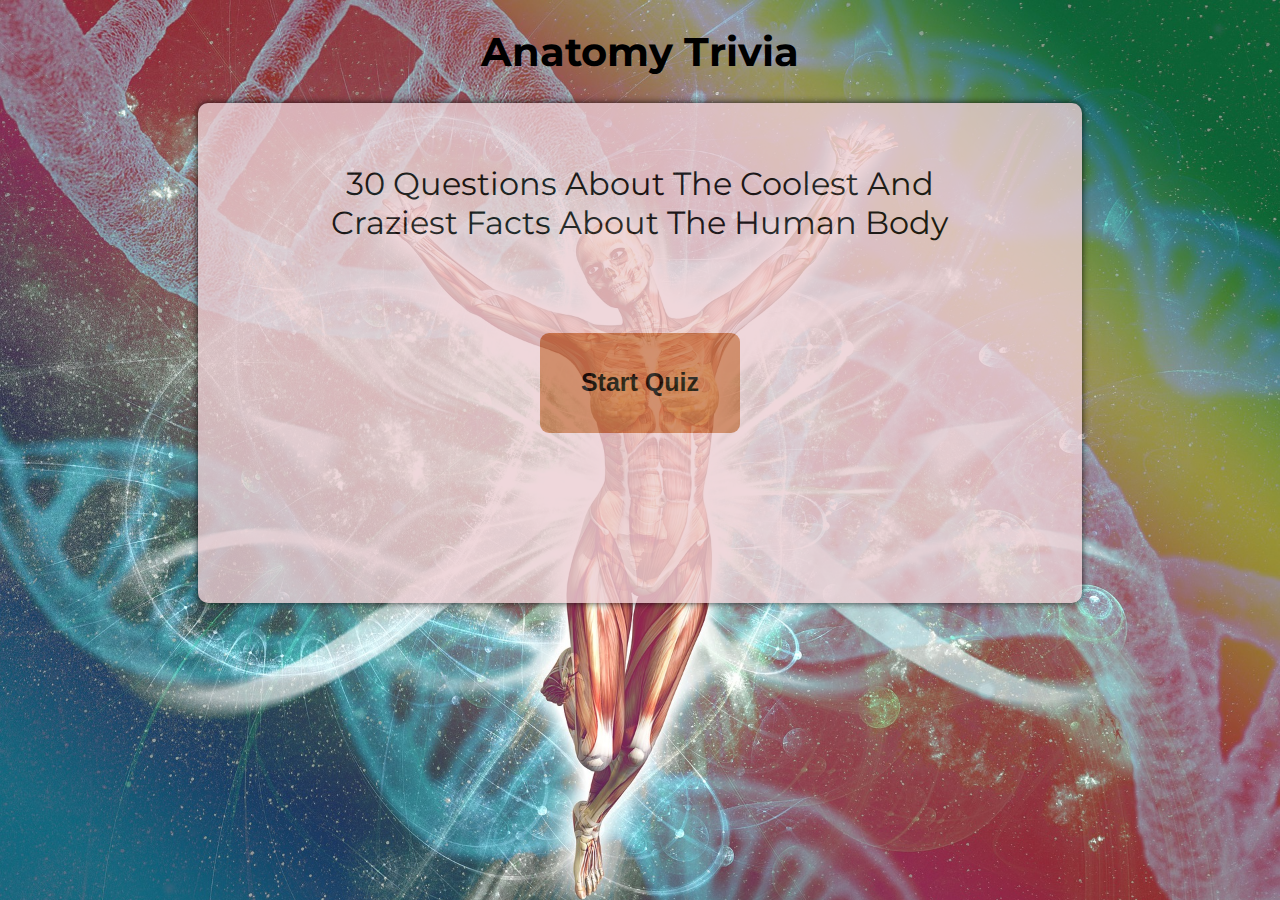
==== index.html @ 1932f3e0 "add game.html" ====
<!DOCTYPE html>
<html lang="en">

<head>
    <meta charset="UTF-8">
    <meta http-equiv="X-UA-Compatible" content="IE=edge">
    <meta name="viewport" content="width=device-width, initial-scale=1.0">
    <meta name="author" content="AngelaSandholm">
    <link rel="stylesheet" href="assets/css/style.css">
    <link rel="stylesheet" href="https://use.fontawesome.com/releases/v5.7.2/css/all.css"
        integrity="sha384-fnmOCqbTlWIlj8LyTjo7mOUStjsKC4pOpQbqyi7RrhN7udi9RwhKkMHpvLbHG9Sr" crossorigin="anonymous">
    <link href="https://fonts.googleapis.com/css?family=Raleway%7CRighteous" rel="stylesheet">

    <title>Anatomy Trivia</title>

</head>

<body>
    <section> <!--front page content with start button-->
        <h1 class="heading"> Anatomy Trivia</h1>
        

        
            <div id="game-area">
                <div id="question-box">
                    <h2 id="question"><strong>30 Questions About The Coolest And Craziest Facts About The Human Body</strong></h2>
                </div>
                <div id="answer-box">
                    <form method="get" action="/game.html">
                        <button >Start Quiz</button>
                    </form>
                </div>
            </div>
        </section>
---- assets/css/style.css ----
@import url('https://fonts.googleapis.com/css2?family=Montserrat&family=Work+Sans:wght@300&display=swap');

body {
    background-color: rgb(160, 152, 152);
    background: url('../images/human.jpg') no-repeat center top;
    background-size: cover;
    height: 50%;
    padding: 0%;
}


h1 {
    font-family: Montserrat, Work Sans, sans-serif;
    text-align: center;
    font-size: 250%;
    font-weight: 700;
}

#game-area {
    height: 500px;
    width: 70%;
    background-color: rgb(236, 206, 211);
    margin: 0 auto;
    border-radius: 10px 10px;
    box-shadow: 0 0 7px;
    opacity: 0.8;
}

#total-score {
   float: right;
}

.scores, #total-score {
    display: inline-block; 
    margin: 8px 25px;
    
}

.score-area {
    width: 80%;
    font-size: 1.6rem;
    
    
}

#correct {
    color: green;
    font-weight: bold;
}

#incorrect {
    color: red;
    font-weight: bold;
}

#question-box {
    height: 200px;
    width: 80%;
    display: flex;
    justify-content: center;
    align-items: center;
    text-align: center;
    margin: auto;
}

#question {
    font-family: Montserrat, Work Sans, sans-serif;
    font-weight: 300;
    font-size: 200%;
}

#answer-box {
    height: 100px;
    width: 100%;
    margin: 0 auto;
    text-align: center;
}

.answer-button {
    font-family: Montserrat, Work Sans, sans-serif;
    font-size: 100%;
    font-weight: 400%;
    height: 60%;
    width: 40%;
    margin: 1%;
    border: 0.5px solid rgb(143, 137, 137);
    border-radius: 10px 10px;
}

#quiz-navigation {
    font-family: Montserrat, Work Sans, sans-serif;
    text-align: center;
    margin-right: 2%;
    margin-top: 7%;
}

.btn {
    border: 10px;
    border-radius: 50%;
    height: 50px;
    font-weight: bold;
    margin: 20px;
}

form button {
    background-color:rgb(199, 117, 76);
    border: 50px;
    border-radius: 9px;
    height: 100px;
    width: 200px;
    font-weight: bold;
    margin: 30px;
    font-size: 25px;
}

form button:hover {
        background-color: rgb(199, 117, 76);
        cursor: pointer;
        box-shadow: 0.04rem 0.6rem;
    }


.btn-restart{
     background-color: rgb(233, 233, 145); 
}

.btn-next {
    background-color: rgb(225, 178, 107);
}

.btn-start {
    background-color: rgb(91, 180, 91);
}

.btn:hover{
    background-color: rgb(199, 117, 76);
    cursor: pointer;
    box-shadow: 0.04rem 0.2rem;
}

@media screen and (max-width: 668px) {
    #total-score {
        float: right;
     }
   
    .scores, #total-score {
        display: inline-block; 
        margin: 14px 20px;
        
    }
    
    .score-area {
        width: 90%;
        font-size: 1rem;
        
        
    }
    
    #question-box {
        height: 150px;
        width: 80%;
        display:flex;
        justify-content: center;
        align-items: center;
        text-align: center;
        margin: auto;
    }


    #question {
        font-family: Montserrat, Work Sans, sans-serif;
        font-weight: 300;
        font-size: 100%;
    }

    #quiz-navigation {
        font-family: Montserrat, Work Sans, sans-serif;
        text-align: center;
        margin-right: 2%;
        margin-top: 17%;
    }

    .btn {
        border: 5px;
        border-radius: 50%;
        height: 50px;
        font-weight: bold;
        margin: 10px;
    }   


    
}
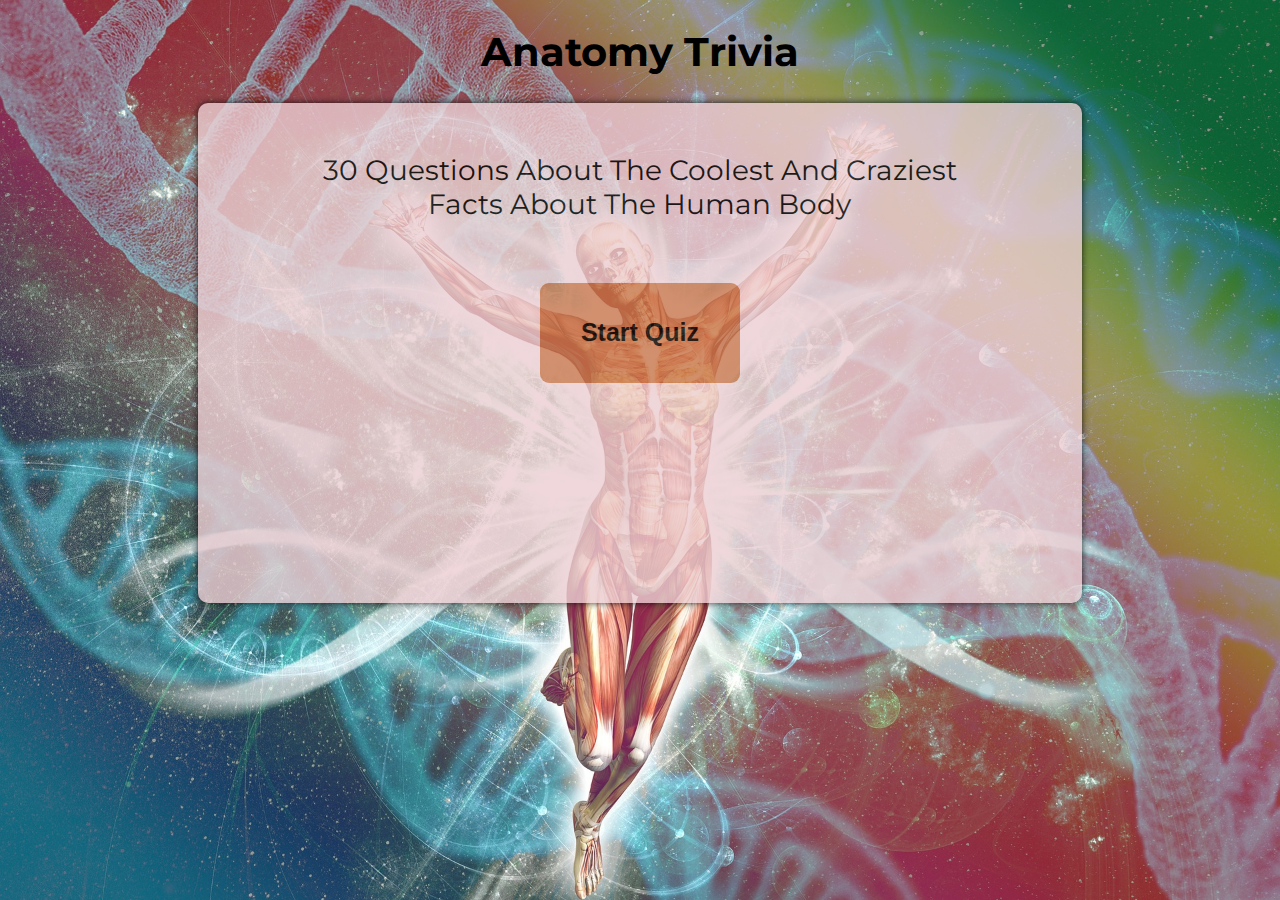
==== commit 65854ed3: "add and removed script.js" ====
--- a/index.html
+++ b/index.html
@@ -21,14 +21,14 @@
         
 
         
-            <div id="game-area">
-                <div id="question-box">
-                    <h2 id="question"><strong>30 Questions About The Coolest And Craziest Facts About The Human Body</strong></h2>
-                </div>
-                <div id="answer-box">
-                    <form method="get" action="/game.html">
-                        <button >Start Quiz</button>
-                    </form>
-                </div>
+        <div id="game-area">
+            <div id="question-box">
+                <h2 id="game-description"><strong>30 Questions About The Coolest And Craziest Facts About The Human Body</strong></h2>
+            </div>
+            <div id="start-box">
+                <form method="get" action="/game.html">
+                    <button >Start Quiz</button>
+                </form>
+            </div>
             </div>
         </section>--- a/assets/css/style.css
+++ b/assets/css/style.css
@@ -6,6 +6,21 @@
     background-size: cover;
     height: 50%;
     padding: 0%;
+}
+
+.answer-prefix {
+    font-family: Montserrat, Work Sans, sans-serif;
+    padding: 0;
+    width:100%;
+    font-weight: bold;
+}
+
+.answer-text {
+    font-family: Montserrat, Work Sans, sans-serif;
+    padding: 0px;
+    width: 80%;
+    font-weight: bold;  
+    margin-bottom: 20%;
 }
 
 
@@ -26,21 +41,18 @@
     opacity: 0.8;
 }
 
-#total-score {
+.total-score {
    float: right;
 }
 
-.scores, #total-score {
+.scores, .total-score{
     display: inline-block; 
-    margin: 8px 25px;
-    
+    margin: 8px 25px; 
 }
 
 .score-area {
     width: 80%;
-    font-size: 1.6rem;
-    
-    
+    font-size: 1.6rem;  
 }
 
 #correct {
@@ -54,9 +66,8 @@
 }
 
 #question-box {
-    height: 200px;
+    height: 100px;
     width: 80%;
-    display: flex;
     justify-content: center;
     align-items: center;
     text-align: center;
@@ -66,25 +77,56 @@
 #question {
     font-family: Montserrat, Work Sans, sans-serif;
     font-weight: 300;
-    font-size: 200%;
+    font-size: 175%;
 }
 
 #answer-box {
-    height: 100px;
+    height: 110px;
     width: 100%;
-    margin: 0 auto;
-    text-align: center;
+    margin-bottom: 0px;
+    text-align: center;
+}
+
+#start-box {
+    height: 110px;
+    width: 100%;
+    margin-top: 50px;
+    text-align: center;
+}
+
+#game-description {
+    font-family: Montserrat, Work Sans, sans-serif;
+    font-weight: 300;
+    font-size: 175%;
+    padding-top: 50px;
+    
 }
 
 .answer-button {
     font-family: Montserrat, Work Sans, sans-serif;
     font-size: 100%;
     font-weight: 400%;
-    height: 60%;
+    height: 80%;
     width: 40%;
-    margin: 1%;
+    margin: 0.5%;
     border: 0.5px solid rgb(143, 137, 137);
     border-radius: 10px 10px;
+    
+    
+}
+
+
+.answer-button:hover {
+    cursor: pointer;
+    box-shadow: 0 0.4rem 0.4rem;
+}
+ 
+.correct {
+    background: linear-gradient(32deg, green);
+}
+
+.incorrect {
+    background: linear-gradient(32deg, red);
 }
 
 #quiz-navigation {
@@ -99,7 +141,7 @@
     border-radius: 50%;
     height: 50px;
     font-weight: bold;
-    margin: 20px;
+    margin: 60px;
 }
 
 form button {
@@ -158,7 +200,7 @@
     
     #question-box {
         height: 150px;
-        width: 80%;
+        width: 100%;
         display:flex;
         justify-content: center;
         align-items: center;
@@ -177,7 +219,7 @@
         font-family: Montserrat, Work Sans, sans-serif;
         text-align: center;
         margin-right: 2%;
-        margin-top: 17%;
+        margin-top: 27%;
     }
 
     .btn {
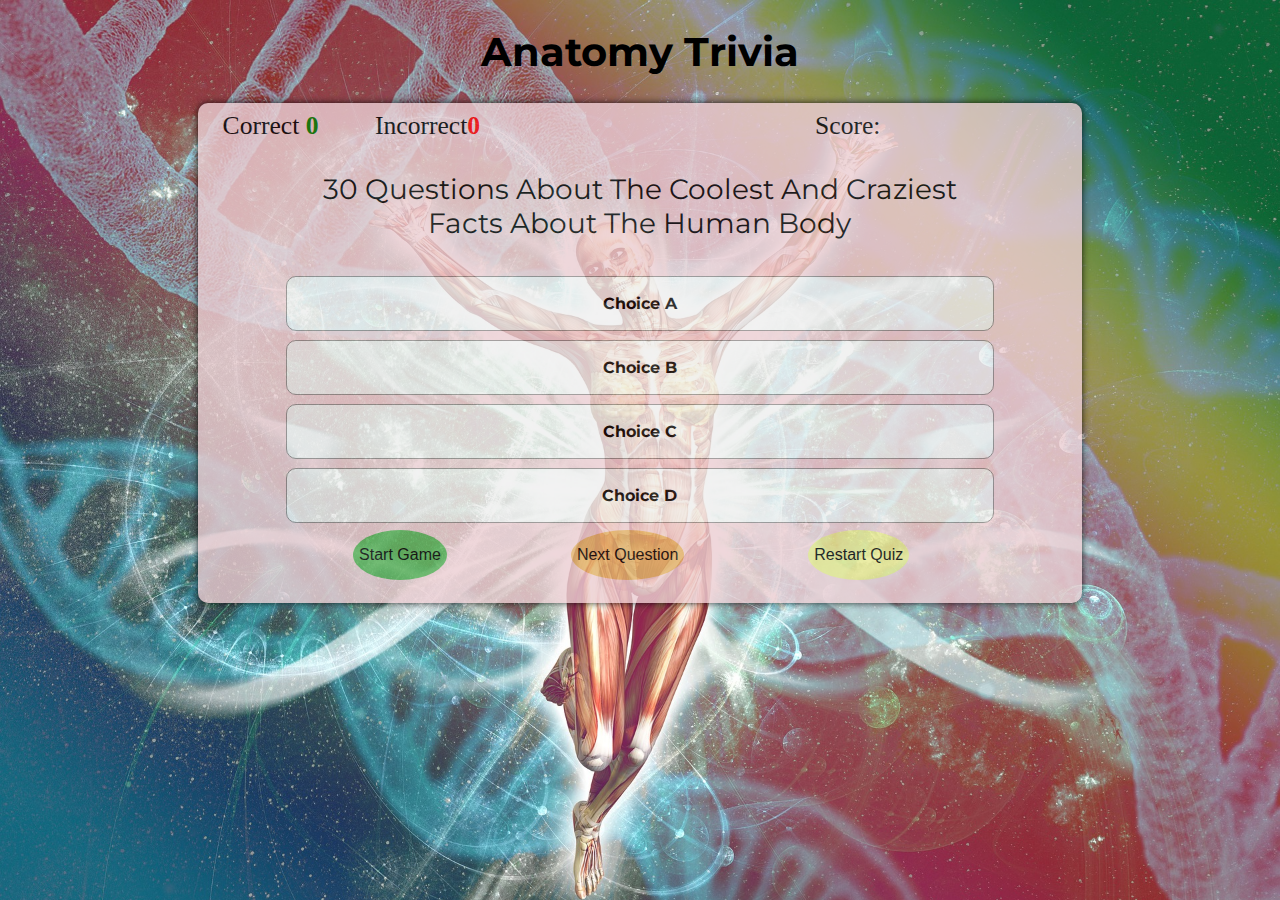
==== commit 4d1ee8d6: "add event start button" ====
--- a/index.html
+++ b/index.html
@@ -11,24 +11,57 @@
         integrity="sha384-fnmOCqbTlWIlj8LyTjo7mOUStjsKC4pOpQbqyi7RrhN7udi9RwhKkMHpvLbHG9Sr" crossorigin="anonymous">
     <link href="https://fonts.googleapis.com/css?family=Raleway%7CRighteous" rel="stylesheet">
 
-    <title>Anatomy Trivia</title>
+    <title>Quiz Page</title>
 
 </head>
 
 <body>
-    <section> <!--front page content with start button-->
+    <section>
         <h1 class="heading"> Anatomy Trivia</h1>
         
+        <div id="game-area"><!-- the outer frame around the quiz-->
+            
+            <!--score tracker-->
+       
+            <div class="score-area">
+                <p class="scores">Correct <span id="correct">0</span></p>
+                <p class="scores">Incorrect<span id="incorrect">0</span></p>
+                <p class="total-score">Score:</p>
+            </div>
+        
+        
+            <div id="question-box">
+                <h2 id="question"><strong>30 Questions About The Coolest And Craziest Facts About The Human Body</strong></h2>
+            </div>
 
-        
-        <div id="game-area">
-            <div id="question-box">
-                <h2 id="game-description"><strong>30 Questions About The Coolest And Craziest Facts About The Human Body</strong></h2>
+            <div id="answer-box">
+                <!--answers/alternatives-->
+                <button class="answer-button">
+                    <p class="answer-prefix" dat-number="A">Choice A</p>
+                </button>
+                <button type="button" class="answer-button">
+                    <p class="answer-prefix" dat-number="B">Choice B</p>
+                </button>
+                <button type="button" class="answer-button">
+                    <p class="answer-prefix" dat-number="C">Choice C</p>
+                </button>
+                <button type="button" class="answer-button">
+                    <p class="answer-prefix" dat-number="D">Choice D</p>
+                </button>
             </div>
-            <div id="start-box">
-                <form method="get" action="/game.html">
-                    <button >Start Quiz</button>
-                </form>
+
+
+
+            <div id="quiz-navigation">
+                <!--bottom navigation-->
+                <button onclick="functionname(startGame)" class="btn btn-start">Start Game</button>  
+                <button onclick="functionname()" class="btn btn-next">Next Question</button>
+                <button onclick="functionname()" class="btn btn-restart">Restart Quiz</button>    
+                 
             </div>
-            </div>
-        </section>+        </div>
+        <script src="assets/js/script.js"></script>
+    </section>
+</body>
+
+</html>--- a/assets/css/style.css
+++ b/assets/css/style.css
@@ -87,32 +87,16 @@
     text-align: center;
 }
 
-#start-box {
-    height: 110px;
-    width: 100%;
-    margin-top: 50px;
-    text-align: center;
-}
-
-#game-description {
-    font-family: Montserrat, Work Sans, sans-serif;
-    font-weight: 300;
-    font-size: 175%;
-    padding-top: 50px;
-    
-}
-
 .answer-button {
     font-family: Montserrat, Work Sans, sans-serif;
     font-size: 100%;
     font-weight: 400%;
-    height: 80%;
-    width: 40%;
+    height:50%;
+    width: 80%;
     margin: 0.5%;
     border: 0.5px solid rgb(143, 137, 137);
     border-radius: 10px 10px;
-    
-    
+    display: inline-block;
 }
 
 
@@ -133,33 +117,16 @@
     font-family: Montserrat, Work Sans, sans-serif;
     text-align: center;
     margin-right: 2%;
-    margin-top: 7%;
+    margin-top: 10%;
 }
 
 .btn {
     border: 10px;
     border-radius: 50%;
     height: 50px;
-    font-weight: bold;
+    font-size: 16px;
     margin: 60px;
 }
-
-form button {
-    background-color:rgb(199, 117, 76);
-    border: 50px;
-    border-radius: 9px;
-    height: 100px;
-    width: 200px;
-    font-weight: bold;
-    margin: 30px;
-    font-size: 25px;
-}
-
-form button:hover {
-        background-color: rgb(199, 117, 76);
-        cursor: pointer;
-        box-shadow: 0.04rem 0.6rem;
-    }
 
 
 .btn-restart{
@@ -199,8 +166,8 @@
     }
     
     #question-box {
-        height: 150px;
-        width: 100%;
+        height: 100px;
+        width: 90%;
         display:flex;
         justify-content: center;
         align-items: center;
@@ -219,15 +186,15 @@
         font-family: Montserrat, Work Sans, sans-serif;
         text-align: center;
         margin-right: 2%;
-        margin-top: 27%;
+        margin-top: 37%;
     }
 
     .btn {
         border: 5px;
         border-radius: 50%;
-        height: 50px;
+        height: 35px;
         font-weight: bold;
-        margin: 10px;
+        margin: 8px;
     }   
 
 
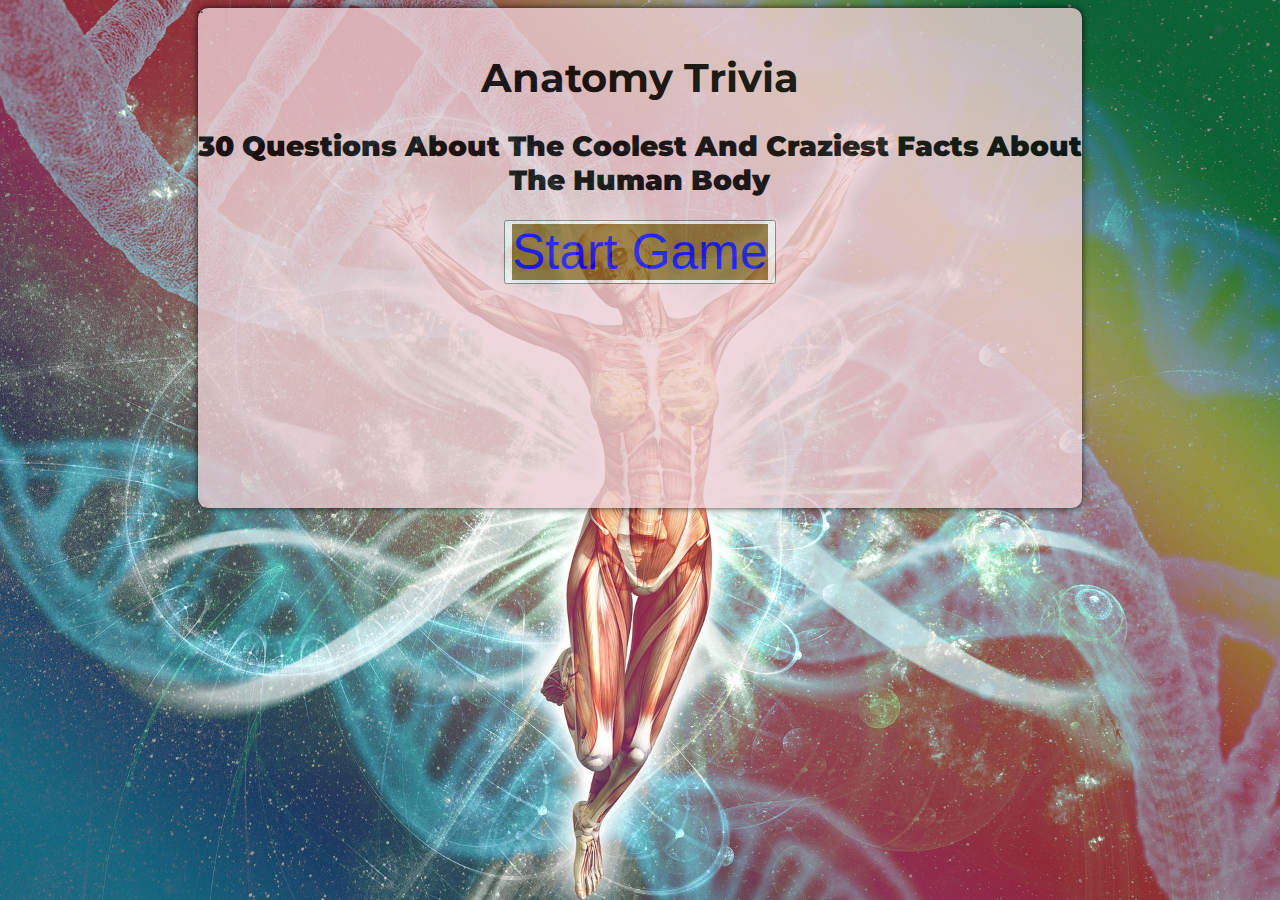
==== commit 402990f7: "add js and first 3 questions displaying" ====
--- a/index.html
+++ b/index.html
@@ -11,57 +11,26 @@
         integrity="sha384-fnmOCqbTlWIlj8LyTjo7mOUStjsKC4pOpQbqyi7RrhN7udi9RwhKkMHpvLbHG9Sr" crossorigin="anonymous">
     <link href="https://fonts.googleapis.com/css?family=Raleway%7CRighteous" rel="stylesheet">
 
-    <title>Quiz Page</title>
+    <title>Start Page</title>
 
 </head>
 
 <body>
     <section>
-        <h1 class="heading"> Anatomy Trivia</h1>
-        
-        <div id="game-area"><!-- the outer frame around the quiz-->
-            
-            <!--score tracker-->
-       
-            <div class="score-area">
-                <p class="scores">Correct <span id="correct">0</span></p>
-                <p class="scores">Incorrect<span id="incorrect">0</span></p>
-                <p class="total-score">Score:</p>
-            </div>
-        
-        
+
+        <div id="game-area">¨
+            <h1> Anatomy Trivia</h1>
             <div id="question-box">
                 <h2 id="question"><strong>30 Questions About The Coolest And Craziest Facts About The Human Body</strong></h2>
             </div>
-
-            <div id="answer-box">
-                <!--answers/alternatives-->
-                <button class="answer-button">
-                    <p class="answer-prefix" dat-number="A">Choice A</p>
-                </button>
-                <button type="button" class="answer-button">
-                    <p class="answer-prefix" dat-number="B">Choice B</p>
-                </button>
-                <button type="button" class="answer-button">
-                    <p class="answer-prefix" dat-number="C">Choice C</p>
-                </button>
-                <button type="button" class="answer-button">
-                    <p class="answer-prefix" dat-number="D">Choice D</p>
-                </button>
-            </div>
+            
 
 
-
-            <div id="quiz-navigation">
-                <!--bottom navigation-->
-                <button onclick="functionname(startGame)" class="btn btn-start">Start Game</button>  
-                <button onclick="functionname()" class="btn btn-next">Next Question</button>
-                <button onclick="functionname()" class="btn btn-restart">Restart Quiz</button>    
-                 
-            </div>
-        </div>
-        <script src="assets/js/script.js"></script>
+        <div id="answer-box">
+     <button><a href="game.html" class="btn-start">Start Game</button>
+    </div>
+</div>
+        </section>
+        
     </section>
-</body>
-
-</html>+</body>--- a/assets/css/style.css
+++ b/assets/css/style.css
@@ -10,9 +10,12 @@
 
 .answer-prefix {
     font-family: Montserrat, Work Sans, sans-serif;
-    padding: 0;
-    width:100%;
-    font-weight: bold;
+    padding: 0px;
+    height: 45%;
+    width:70%;
+    font-weight: bold;
+    margin: 5px;
+
 }
 
 .answer-text {
@@ -29,6 +32,11 @@
     text-align: center;
     font-size: 250%;
     font-weight: 700;
+}
+
+h2 {
+    text-align: center;
+    font-weight: 600;
 }
 
 #game-area {
@@ -65,23 +73,26 @@
     font-weight: bold;
 }
 
-#question-box {
-    height: 100px;
+.question-box {
+    height: 80px;
     width: 80%;
     justify-content: center;
     align-items: center;
     text-align: center;
     margin: auto;
-}
-
-#question {
     font-family: Montserrat, Work Sans, sans-serif;
     font-weight: 300;
     font-size: 175%;
 }
 
+#question {
+    font-family: Montserrat, Work Sans, sans-serif;
+    font-weight: bold;
+    font-size: 175%;
+}
+
 #answer-box {
-    height: 110px;
+    height: 120px;
     width: 100%;
     margin-bottom: 0px;
     text-align: center;
@@ -90,7 +101,7 @@
 .answer-button {
     font-family: Montserrat, Work Sans, sans-serif;
     font-size: 100%;
-    font-weight: 400%;
+    font-weight: bold;
     height:50%;
     width: 80%;
     margin: 0.5%;
@@ -104,6 +115,7 @@
     cursor: pointer;
     box-shadow: 0 0.4rem 0.4rem;
 }
+
  
 .correct {
     background: linear-gradient(32deg, green);
@@ -117,7 +129,7 @@
     font-family: Montserrat, Work Sans, sans-serif;
     text-align: center;
     margin-right: 2%;
-    margin-top: 10%;
+    margin-top: 14%;
 }
 
 .btn {
@@ -138,13 +150,21 @@
 }
 
 .btn-start {
-    background-color: rgb(91, 180, 91);
-}
-
-.btn:hover{
+    background-color :rgb(135, 104, 38);
+
+    height: 250px;
+    width: 400px;
+    font-size: 50px;
+    text-decoration: none;
+    
+}
+    
+
+.btn:hover {
     background-color: rgb(199, 117, 76);
     cursor: pointer;
     box-shadow: 0.04rem 0.2rem;
+    
 }
 
 @media screen and (max-width: 668px) {
@@ -154,7 +174,7 @@
    
     .scores, #total-score {
         display: inline-block; 
-        margin: 14px 20px;
+        margin: 12px 18px;
         
     }
     
@@ -178,7 +198,7 @@
 
     #question {
         font-family: Montserrat, Work Sans, sans-serif;
-        font-weight: 300;
+        font-weight: bold;
         font-size: 100%;
     }
 
@@ -186,7 +206,7 @@
         font-family: Montserrat, Work Sans, sans-serif;
         text-align: center;
         margin-right: 2%;
-        margin-top: 37%;
+        margin-top: 45%;
     }
 
     .btn {
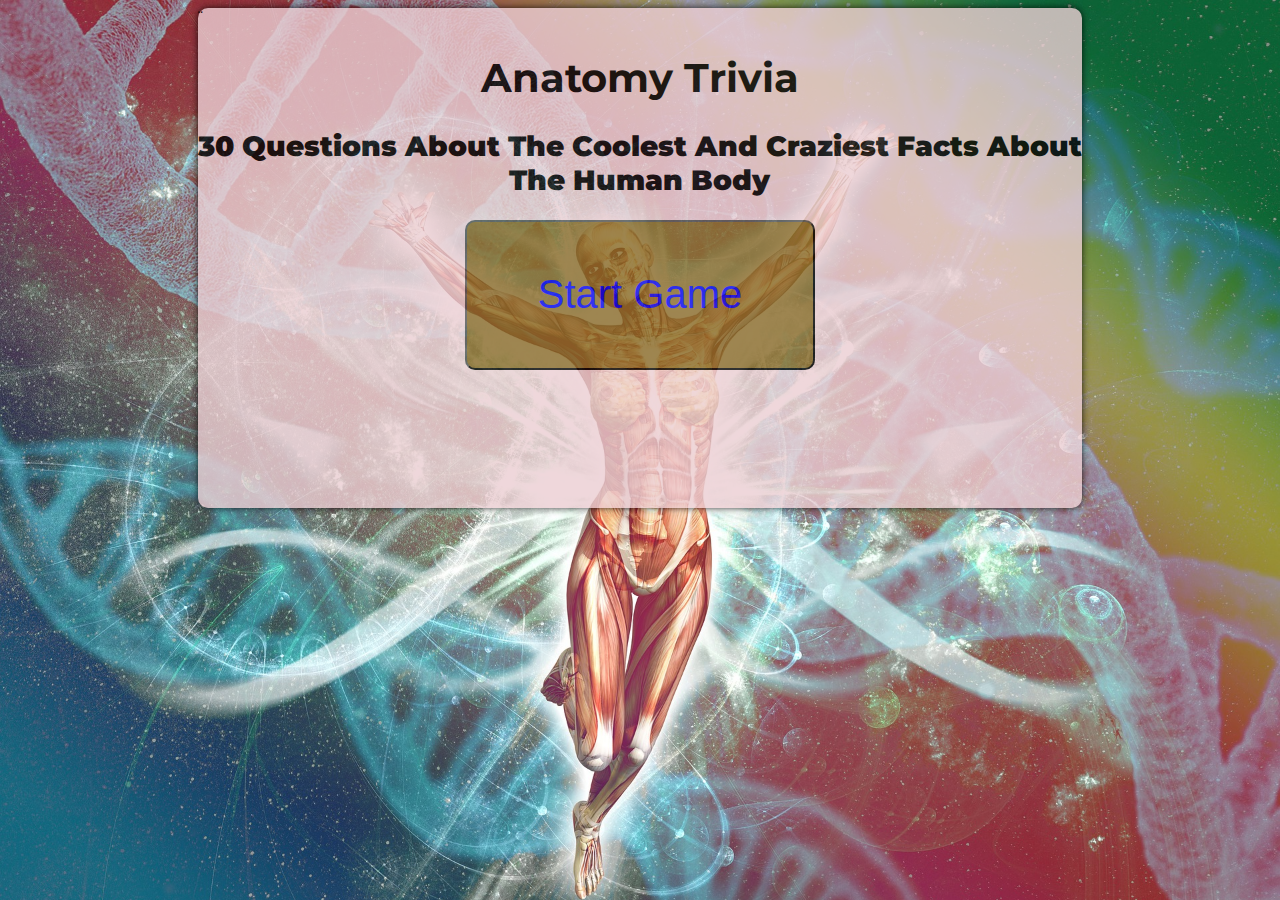
==== commit 00546fe1: "add js for correct answer" ====
--- a/index.html
+++ b/index.html
@@ -27,7 +27,7 @@
 
 
         <div id="answer-box">
-     <button><a href="game.html" class="btn-start">Start Game</button>
+     <button class="btn-start"><a href="game.html" id="texted">Start Game</button>
     </div>
 </div>
         </section>
--- a/assets/css/style.css
+++ b/assets/css/style.css
@@ -151,14 +151,17 @@
 
 .btn-start {
     background-color :rgb(135, 104, 38);
-
-    height: 250px;
-    width: 400px;
-    font-size: 50px;
+    height: 150px;
+    width: 350px;
+    font-size: 40px;
     text-decoration: none;
-    
-}
-    
+    border-radius: 10px;
+    
+}
+    
+#texted {
+    text-decoration: none;
+}
 
 .btn:hover {
     background-color: rgb(199, 117, 76);
@@ -217,6 +220,14 @@
         margin: 8px;
     }   
 
-
+    .btn-start {
+        background-color :rgb(135, 104, 38);
+        height: 100px;
+        width: 250px;
+        font-size: 40px;
+        text-decoration: none;
+        border-radius: 10px;
+        
+    }
     
 }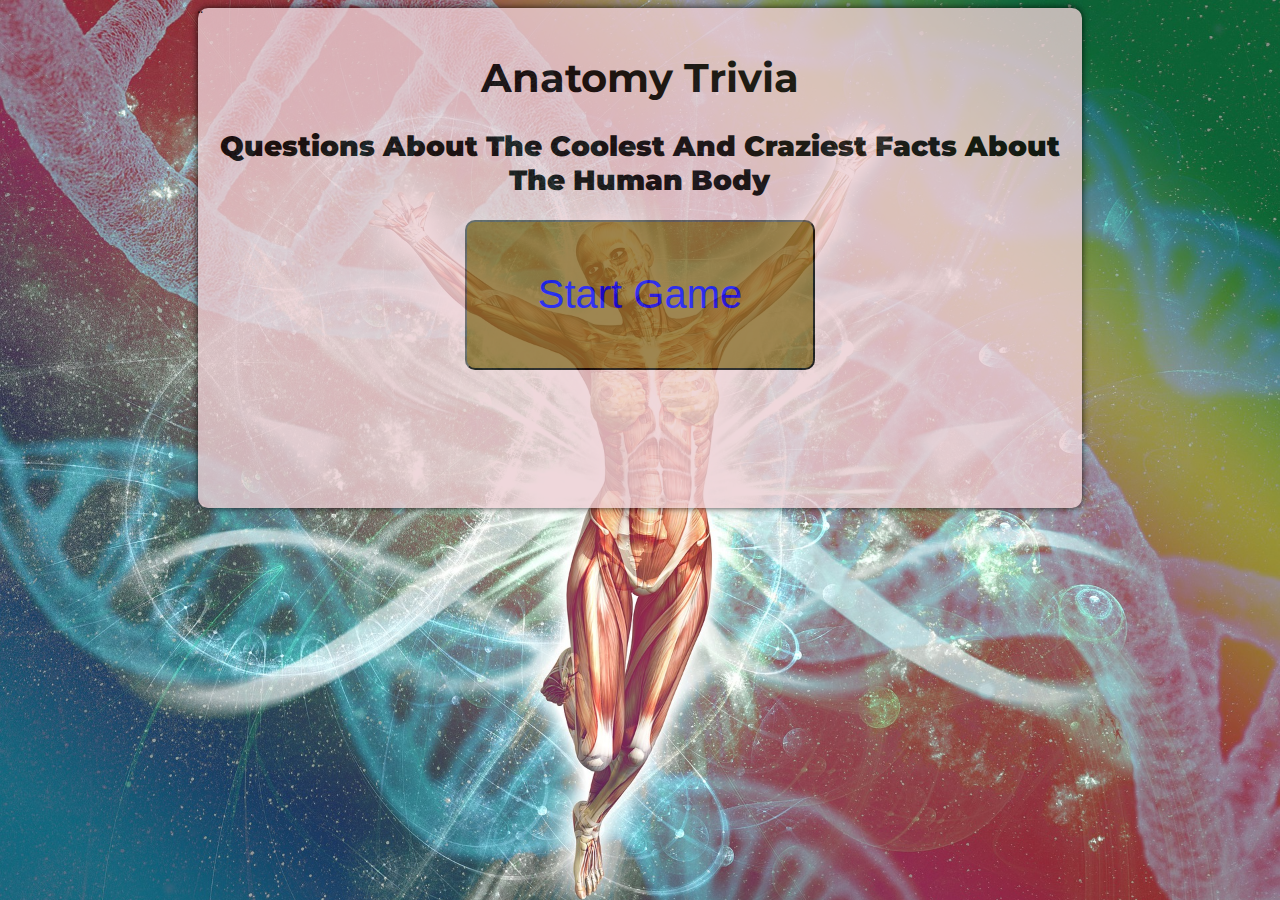
==== commit 8f33da05: "add read me" ====
--- a/index.html
+++ b/index.html
@@ -21,7 +21,7 @@
         <div id="game-area">¨
             <h1> Anatomy Trivia</h1>
             <div id="question-box">
-                <h2 id="question"><strong>30 Questions About The Coolest And Craziest Facts About The Human Body</strong></h2>
+                <h2 id="question"><strong>Questions About The Coolest And Craziest Facts About The Human Body</strong></h2>
             </div>
             
 
--- a/assets/css/style.css
+++ b/assets/css/style.css
@@ -8,24 +8,10 @@
     padding: 0%;
 }
 
-.answer-prefix {
-    font-family: Montserrat, Work Sans, sans-serif;
-    padding: 0px;
-    height: 45%;
-    width:70%;
-    font-weight: bold;
-    margin: 5px;
-
-}
-
-.answer-text {
-    font-family: Montserrat, Work Sans, sans-serif;
-    padding: 0px;
-    width: 80%;
-    font-weight: bold;  
-    margin-bottom: 20%;
-}
-
+.choice {
+    font-family: Montserrat, Work Sans, sans-serif;
+    font-weight: bold;
+}
 
 h1 {
     font-family: Montserrat, Work Sans, sans-serif;
@@ -53,7 +39,7 @@
    float: right;
 }
 
-.scores, .total-score{
+.scores, .result, .total-score{
     display: inline-block; 
     margin: 8px 25px; 
 }
@@ -71,6 +57,14 @@
 #incorrect {
     color: red;
     font-weight: bold;
+}
+
+.result {
+    font-weight: bold;
+    border-radius: 8px;
+    width: 60px;
+    text-align: center;
+
 }
 
 .question-box {
@@ -83,6 +77,7 @@
     font-family: Montserrat, Work Sans, sans-serif;
     font-weight: 300;
     font-size: 175%;
+
 }
 
 #question {
@@ -110,13 +105,11 @@
     display: inline-block;
 }
 
-
 .answer-button:hover {
     cursor: pointer;
     box-shadow: 0 0.4rem 0.4rem;
 }
 
- 
 .correct {
     background: linear-gradient(32deg, green);
 }
@@ -140,6 +133,9 @@
     margin: 60px;
 }
 
+.btn-submit{
+    background-color: rgb(230, 195, 146); 
+}
 
 .btn-restart{
      background-color: rgb(233, 233, 145); 
@@ -155,8 +151,7 @@
     width: 350px;
     font-size: 40px;
     text-decoration: none;
-    border-radius: 10px;
-    
+    border-radius: 10px;   
 }
     
 #texted {
@@ -175,22 +170,22 @@
         float: right;
      }
    
-    .scores, #total-score {
+    .scores, .result, #total-score {
         display: inline-block; 
-        margin: 12px 18px;
+        margin: 10px 10px;
         
     }
     
     .score-area {
-        width: 90%;
+        width: 100%;
         font-size: 1rem;
         
         
     }
     
     #question-box {
-        height: 100px;
-        width: 90%;
+        height:80px;
+        width: 80%;
         display:flex;
         justify-content: center;
         align-items: center;
@@ -229,5 +224,11 @@
         border-radius: 10px;
         
     }
-    
+
+    .result {
+        font-weight: bold;
+        border-radius: 4px;
+        width: 36px;
+        text-align: center;
+    }
 }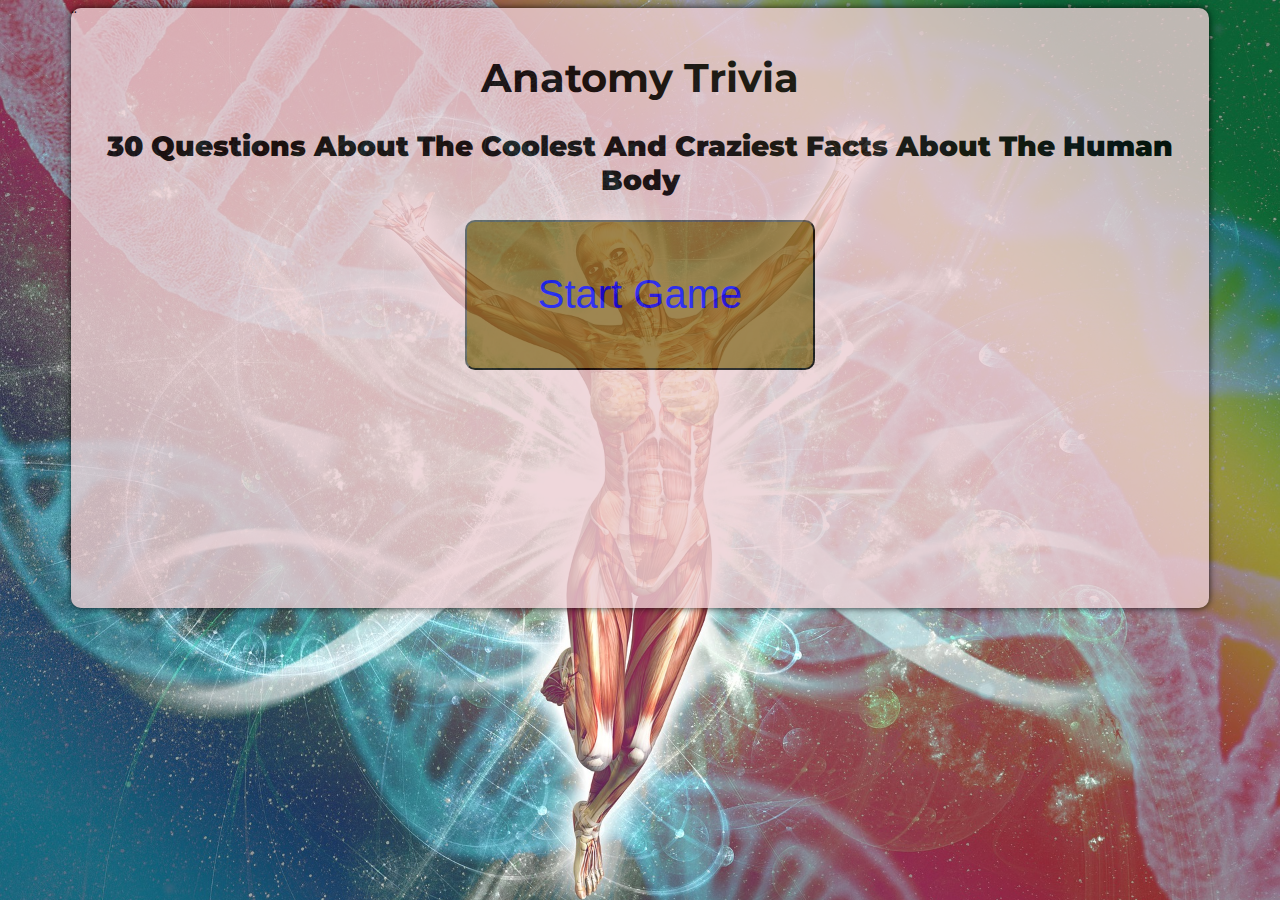
==== commit a079f794: "add media query adjustment" ====
--- a/index.html
+++ b/index.html
@@ -21,7 +21,7 @@
         <div id="game-area">¨
             <h1> Anatomy Trivia</h1>
             <div id="question-box">
-                <h2 id="question"><strong>Questions About The Coolest And Craziest Facts About The Human Body</strong></h2>
+                <h2 id="question"><strong>30 Questions About The Coolest And Craziest Facts About The Human Body</strong></h2>
             </div>
             
 
--- a/assets/css/style.css
+++ b/assets/css/style.css
@@ -26,8 +26,8 @@
 }
 
 #game-area {
-    height: 500px;
-    width: 70%;
+    height: 600px;
+    width: 90%;
     background-color: rgb(236, 206, 211);
     margin: 0 auto;
     border-radius: 10px 10px;
@@ -41,7 +41,7 @@
 
 .scores, .result, .total-score{
     display: inline-block; 
-    margin: 8px 25px; 
+    margin: 20px 25px; 
 }
 
 .score-area {
@@ -68,7 +68,7 @@
 }
 
 .question-box {
-    height: 80px;
+    height: 100px;
     width: 80%;
     justify-content: center;
     align-items: center;
@@ -89,7 +89,7 @@
 #answer-box {
     height: 120px;
     width: 100%;
-    margin-bottom: 0px;
+    margin-bottom: 20px;
     text-align: center;
 }
 
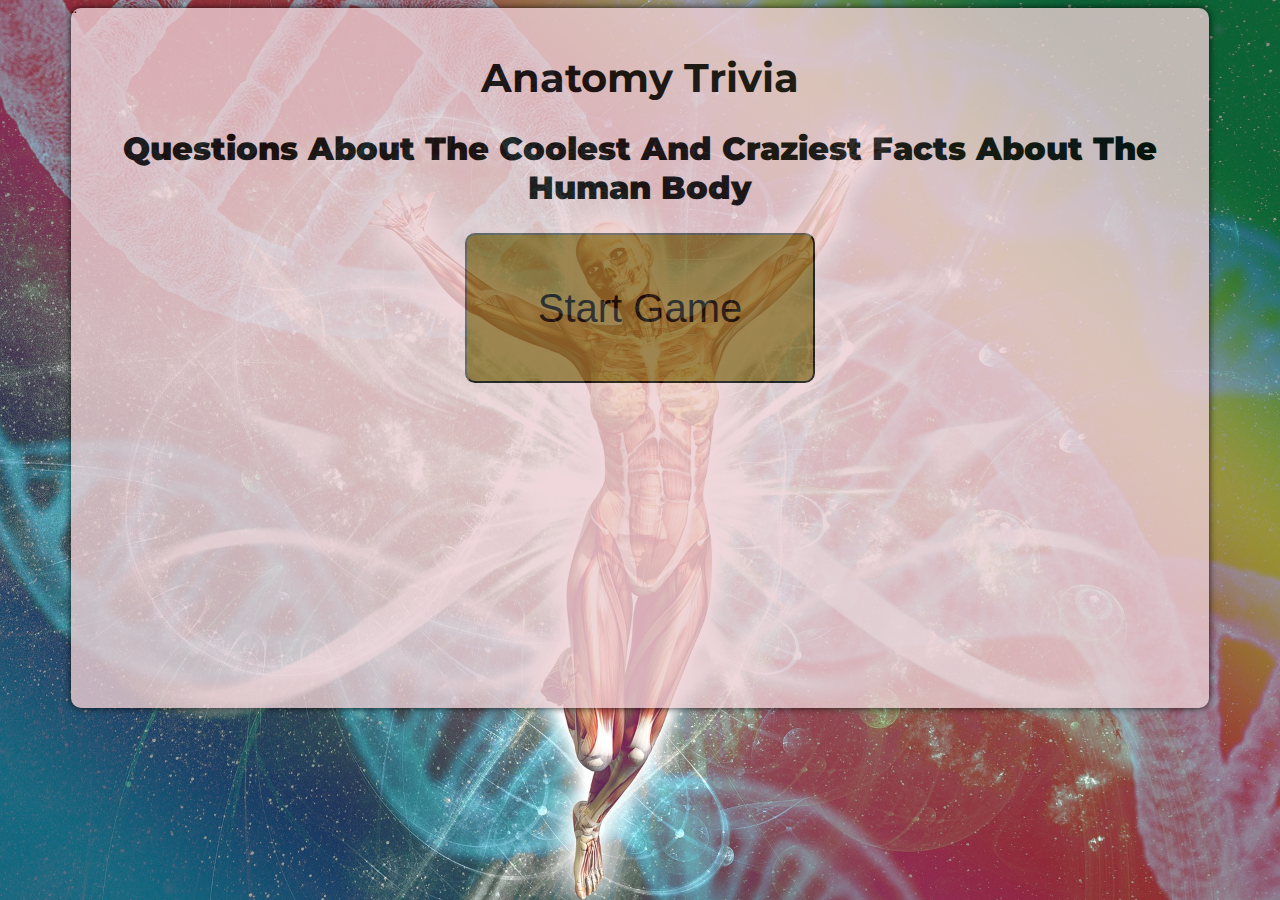
==== commit 4c4dd2d4: "add index" ====
--- a/index.html
+++ b/index.html
@@ -21,7 +21,7 @@
         <div id="game-area">¨
             <h1> Anatomy Trivia</h1>
             <div id="question-box">
-                <h2 id="question"><strong>30 Questions About The Coolest And Craziest Facts About The Human Body</strong></h2>
+                <h2 id="question"><strong>Questions About The Coolest And Craziest Facts About The Human Body</strong></h2>
             </div>
             
 
--- a/assets/css/style.css
+++ b/assets/css/style.css
@@ -26,7 +26,7 @@
 }
 
 #game-area {
-    height: 600px;
+    height: 700px;
     width: 90%;
     background-color: rgb(236, 206, 211);
     margin: 0 auto;
@@ -46,7 +46,7 @@
 
 .score-area {
     width: 80%;
-    font-size: 1.6rem;  
+    font-size: 2rem;  
 }
 
 #correct {
@@ -60,22 +60,26 @@
 }
 
 .result {
-    font-weight: bold;
+    font-size: 25px;
     border-radius: 8px;
-    width: 60px;
-    text-align: center;
-
+    width: 100px;
+    height: 30px;
+    text-align: center;
+    display: block;
+  margin-left: auto;
+  margin-right: auto;
+    
 }
 
 .question-box {
     height: 100px;
     width: 80%;
-    justify-content: center;
-    align-items: center;
     text-align: center;
     margin: auto;
-    font-family: Montserrat, Work Sans, sans-serif;
-    font-weight: 300;
+    margin-top: 30px;
+    margin-bottom: -30px;
+    font-family: Montserrat, Work Sans, sans-serif;
+    font-weight: bold;
     font-size: 175%;
 
 }
@@ -83,31 +87,35 @@
 #question {
     font-family: Montserrat, Work Sans, sans-serif;
     font-weight: bold;
-    font-size: 175%;
+    font-size: 32px;
 }
 
 #answer-box {
     height: 120px;
     width: 100%;
-    margin-bottom: 20px;
+    margin-bottom: 5px;
+    margin-top: 0px;
     text-align: center;
 }
 
 .answer-button {
     font-family: Montserrat, Work Sans, sans-serif;
-    font-size: 100%;
-    font-weight: bold;
+    font-size:25px;
+    font-weight: bold;
+    color: black;
+    display: inline;
     height:50%;
     width: 80%;
     margin: 0.5%;
     border: 0.5px solid rgb(143, 137, 137);
     border-radius: 10px 10px;
-    display: inline-block;
+    
+   
 }
 
 .answer-button:hover {
     cursor: pointer;
-    box-shadow: 0 0.4rem 0.4rem;
+    box-shadow: 0 0.4rem 0.4rem black;
 }
 
 .correct {
@@ -122,27 +130,35 @@
     font-family: Montserrat, Work Sans, sans-serif;
     text-align: center;
     margin-right: 2%;
-    margin-top: 14%;
+    margin-top: 10%;
+    font-weight: bold;
+        color: black;
 }
 
 .btn {
     border: 10px;
     border-radius: 50%;
     height: 50px;
-    font-size: 16px;
+    font-size: 30px;
     margin: 60px;
 }
 
 .btn-submit{
     background-color: rgb(230, 195, 146); 
+    font-weight: bold;
+    color: black;
 }
 
 .btn-restart{
      background-color: rgb(233, 233, 145); 
+     font-weight: bold;
+     color: black;
 }
 
 .btn-next {
     background-color: rgb(225, 178, 107);
+    font-weight: bold;
+    color: black;
 }
 
 .btn-start {
@@ -156,35 +172,36 @@
     
 #texted {
     text-decoration: none;
+    color: black;
 }
 
 .btn:hover {
     background-color: rgb(199, 117, 76);
     cursor: pointer;
-    box-shadow: 0.04rem 0.2rem;
-    
-}
-
-@media screen and (max-width: 668px) {
+    box-shadow: 0.04rem 0.2rem black;
+    
+}
+
+@media screen and (max-width: 778px) {
     #total-score {
         float: right;
      }
    
     .scores, .result, #total-score {
         display: inline-block; 
-        margin: 10px 10px;
+        margin: 20px 10px;
         
     }
     
     .score-area {
-        width: 100%;
+        width: 80%;
         font-size: 1rem;
         
         
     }
     
     #question-box {
-        height:80px;
+        height:40px;
         width: 80%;
         display:flex;
         justify-content: center;
@@ -197,14 +214,26 @@
     #question {
         font-family: Montserrat, Work Sans, sans-serif;
         font-weight: bold;
-        font-size: 100%;
+        color: black;
+        font-size: 22px;
+    }
+
+    #answer-box {
+        height: 120px;
+    width: 100%;
+    margin-bottom: 24%;
+    margin-top: 70px;
+    text-align: center;
     }
 
     #quiz-navigation {
         font-family: Montserrat, Work Sans, sans-serif;
         text-align: center;
-        margin-right: 2%;
-        margin-top: 45%;
+        margin-right: 10%;
+        margin-top: 15%;
+        font-weight: bold;
+        color: black;
+        display: inline-block;
     }
 
     .btn {
@@ -213,6 +242,8 @@
         height: 35px;
         font-weight: bold;
         margin: 8px;
+        font-size: 24px;
+        color: black;
     }   
 
     .btn-start {
@@ -222,13 +253,20 @@
         font-size: 40px;
         text-decoration: none;
         border-radius: 10px;
+        font-weight: bold;
+        color: black;
         
     }
 
     .result {
-        font-weight: bold;
-        border-radius: 4px;
-        width: 36px;
-        text-align: center;
+        font-size: 25px;
+    border-radius: 8px;
+    width: 100px;
+    height: 30px;
+    text-align: center;
+    display: block;
+  margin-left: auto;
+  margin-right: auto;
+    
     }
 }